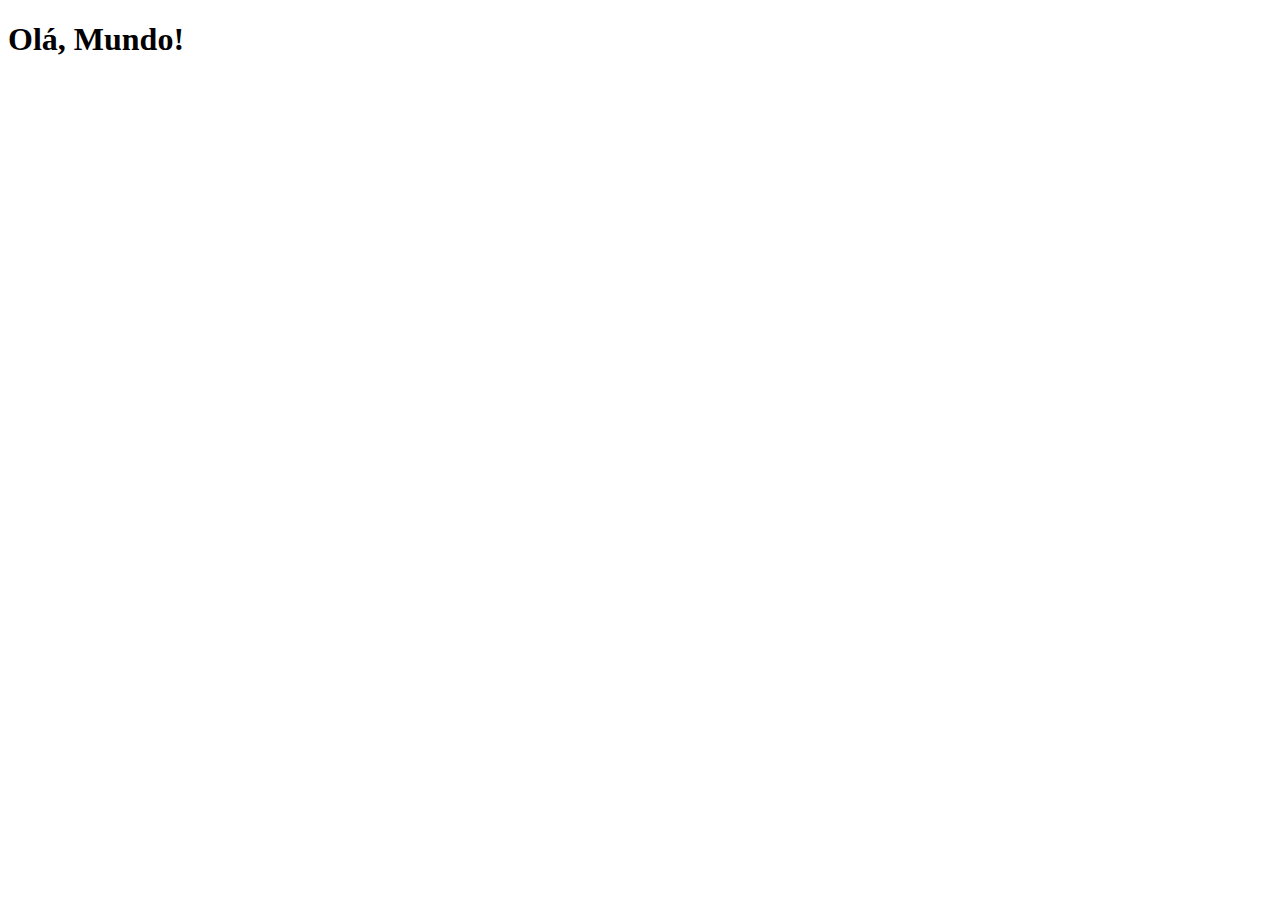
==== index.html @ 66534755 "Criei a página principal" ====
<!DOCTYPE html>
<html lang="pt - br">
<head>
    <meta charset="UTF-8">
    <meta name="viewport" content="width=device-width, initial-scale=1.0">
    <link rel="shortcut icon" href="favicon.ico" type="image/x-icon">
    <title>Projeto Redes Sociais</title>
</head>
<body>
    <h1>Olá, Mundo!</h1>
</body>
</html>
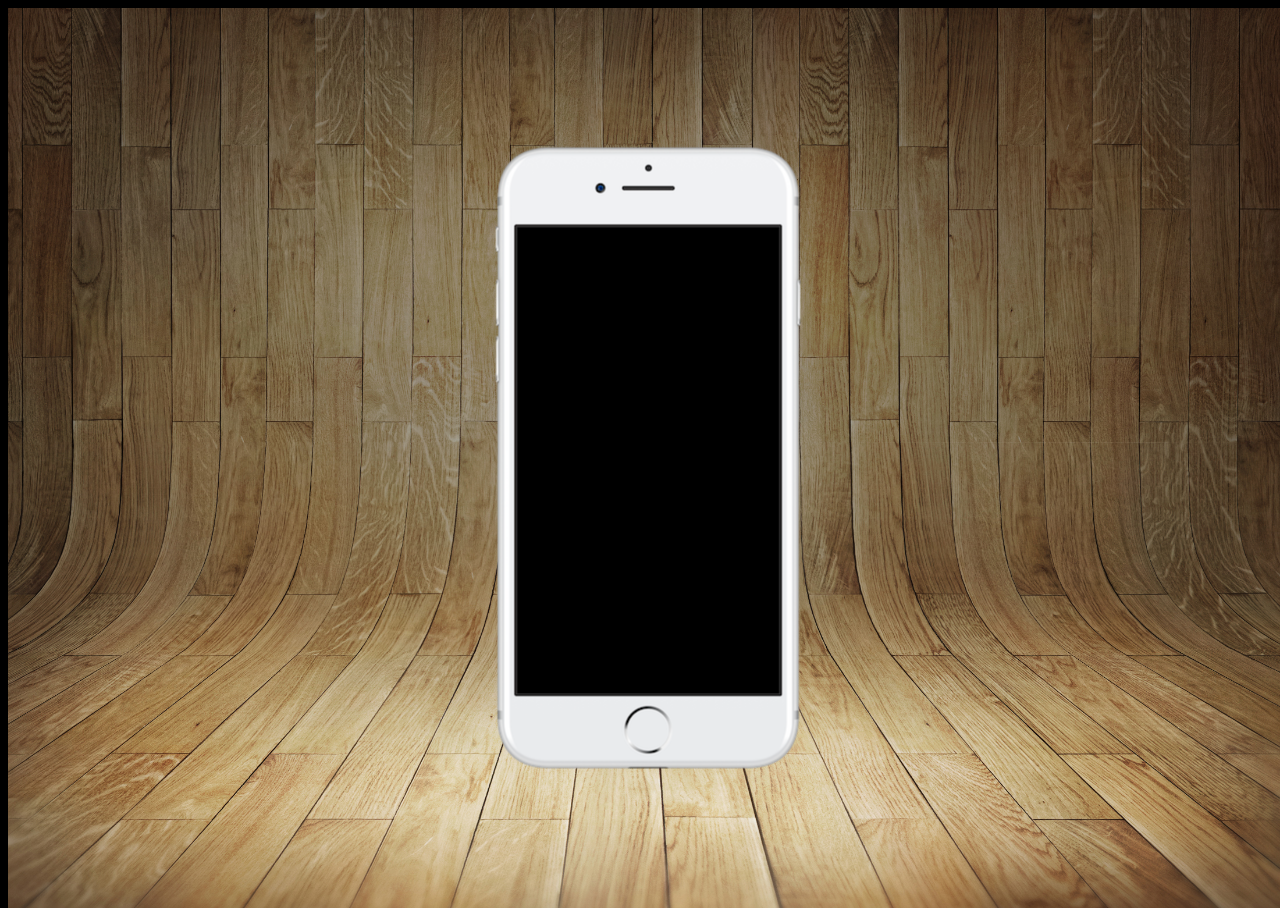
==== commit e93f2230: "acrescentado nova pasta" ====
--- a/index.html
+++ b/index.html
@@ -4,9 +4,18 @@
     <meta charset="UTF-8">
     <meta name="viewport" content="width=device-width, initial-scale=1.0">
     <link rel="shortcut icon" href="favicon.ico" type="image/x-icon">
+    <link rel="stylesheet" href="estilos/style.css">
     <title>Projeto Redes Sociais</title>
 </head>
 <body>
-    <h1>Olá, Mundo!</h1>
+    <main>
+        <section id="telefone">
+
+        </section>
+        <section id="redes-sociais">
+
+        </section>
+    </main>
+
 </body>
 </html>--- a/estilos/style.css
+++ b/estilos/style.css
@@ -0,0 +1,35 @@
+@charset "UTF - 8"
+
+* {
+ margin: 0px;
+ padding: 0px;
+ font-family: Arial, Helvetica, sans-serif;
+}
+
+html, body {
+ height: 100vh;
+ width: 100vw;
+ background-color: black;
+}
+
+body {
+    background: url('../imagens/fundo-madeira.jpg') no-repeat top center;
+    background-size: cover;
+    background-attachment: fixed;
+}
+
+main {
+    position: relative;
+    height: 100vh;
+    }
+
+section#telefone {
+    position: absolute;
+    top: 50%;
+    left: 50%;
+    transform: translate(-50%, -50%);
+
+    height: 627px;
+    width: 311px;
+    background: url('../imagens/frame-iphone.png') no-repeat;
+}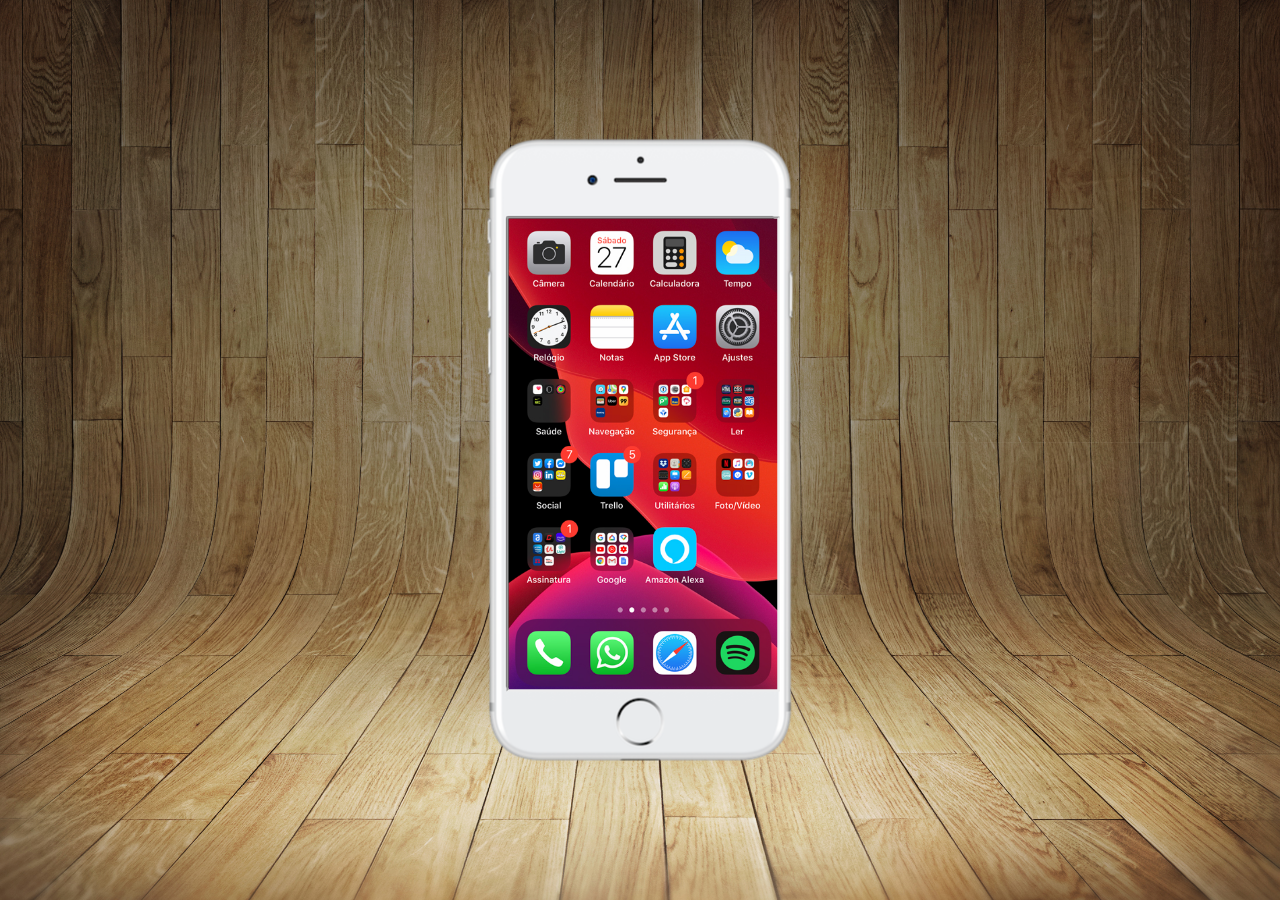
==== commit 125842fd: "criei a tela home" ====
--- a/index.html
+++ b/index.html
@@ -10,7 +10,7 @@
 <body>
     <main>
         <section id="telefone">
-
+        <iframe src="home.html" name="tela" id="tela"></iframe>
         </section>
         <section id="redes-sociais">
 
--- a/estilos/style.css
+++ b/estilos/style.css
@@ -1,35 +1,43 @@
-@charset "UTF - 8"
+@charset "UTF - 8";
 
 * {
- margin: 0px;
- padding: 0px;
- font-family: Arial, Helvetica, sans-serif;
-}
+    margin: 0px;
+    padding: 0px;
+    font-family: Arial, Helvetica, sans-serif;
+   }
+   
+   html, body {
+    height: 100vh;
+    width: 100vw;
+    background-color: black;
+   }
+   
+   body {
+       background: url('../imagens/fundo-madeira.jpg') no-repeat top center;
+       background-size: cover;
+       background-attachment: fixed;
+   }
+   
+   main {
+       position: relative;
+       height: 100vh;
+       }
+   
+   section#telefone {
+       position: absolute;
+       top: 50%;
+       left: 50%;
+       transform: translate(-50%, -50%);
+   
+       height: 627px;
+       width: 311px;
+       background: url('../imagens/frame-iphone.png') no-repeat;
+   }
 
-html, body {
- height: 100vh;
- width: 100vw;
- background-color: black;
-}
-
-body {
-    background: url('../imagens/fundo-madeira.jpg') no-repeat top center;
-    background-size: cover;
-    background-attachment: fixed;
-}
-
-main {
+   iframe#tela {
     position: relative;
-    height: 100vh;
-    }
-
-section#telefone {
-    position: absolute;
-    top: 50%;
-    left: 50%;
-    transform: translate(-50%, -50%);
-
-    height: 627px;
-    width: 311px;
-    background: url('../imagens/frame-iphone.png') no-repeat;
-}+    top: 80px;
+    left: 22px;
+    width: 269px;
+    height: 471px;
+   }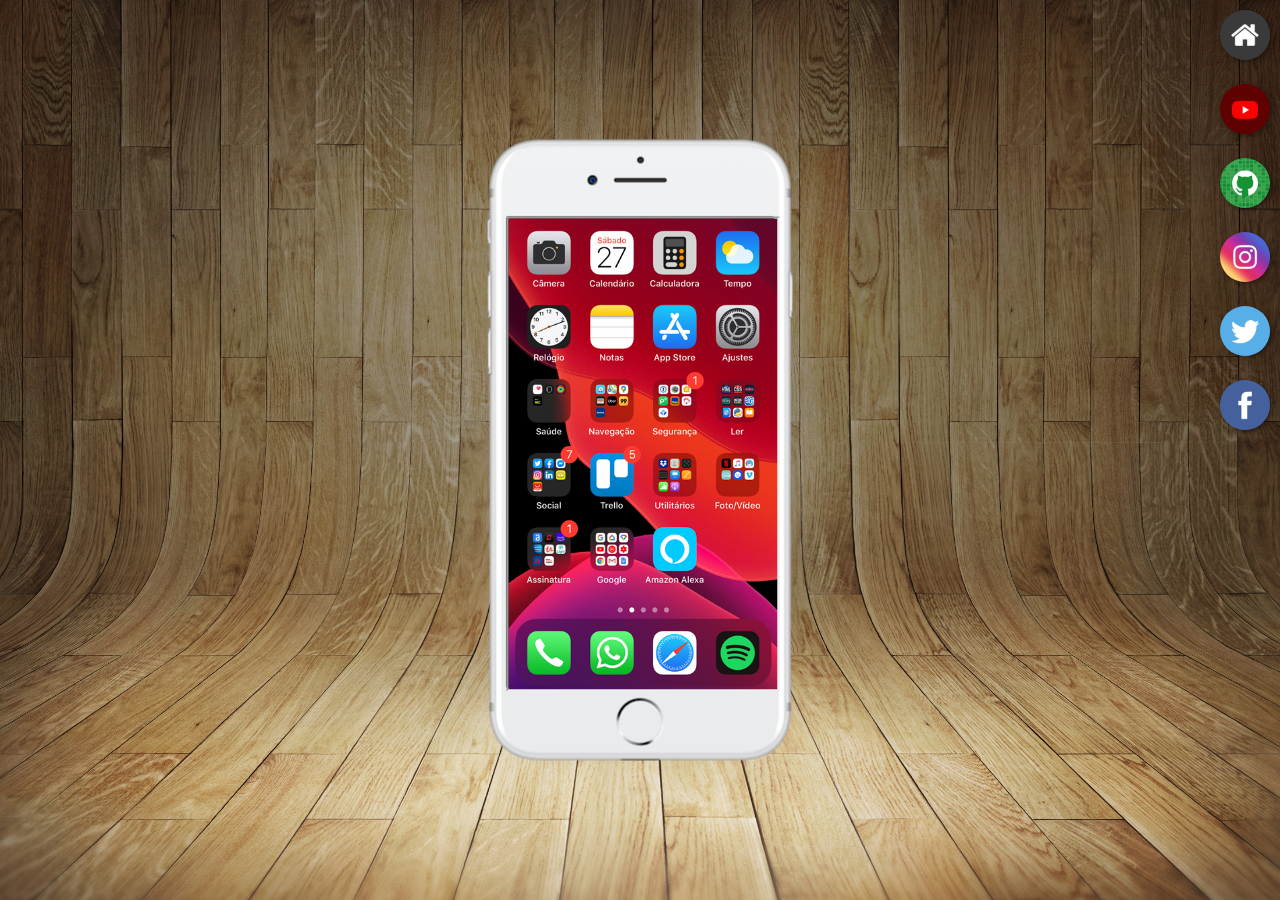
==== commit a55fc94b: "criei botoes na lateral" ====
--- a/index.html
+++ b/index.html
@@ -10,10 +10,17 @@
 <body>
     <main>
         <section id="telefone">
-        <iframe src="home.html" name="tela" id="tela"></iframe>
+        <iframe src="home.html" name="tela" id="tela">
+        Seu navegador não é compatível com isso.
+        </iframe>
         </section>
         <section id="redes-sociais">
-
+        <a href="#" target="tela"><img src="imagens/logo-home.jpg" alt="Home"></a><br>
+        <a href="#" target="tela"><img src="imagens/logo-youtube.jpg" alt="Youtube"></a><br>
+        <a href="#" target="tela"><img src="imagens/logo-github.jpg" alt="Github"></a><br>
+        <a href="#" target="telas"><img src="imagens/logo-instagram.jpg" alt="Instagram"></a> <br>
+        <a href="#" target="tela"><img src="imagens/logo-twitter.jpg" alt="Twitter"></a><br>
+        <a href="#" target="tela"><img src="imagens/logo-facebook.jpg" alt="Facebook"></a>
         </section>
     </main>
 
--- a/estilos/style.css
+++ b/estilos/style.css
@@ -40,4 +40,23 @@
     left: 22px;
     width: 269px;
     height: 471px;
+   }
+
+   section#redes-sociais {
+
+    text-align:right;
+   }
+    section#redes-sociais img {
+    width: 50px;
+    margin: 10px;
+    border-radius: 50%;
+    box-shadow: 2px 2px 5px rgba(0, 0, 0, 0.400);
+    box-sizing: border-box;
+   }
+
+   section#redes-sociais img:hover {
+    border: 2px solid rgba(255, 255, 255, 0.637);
+    transform: translate(-3px, -3px);
+    box-shadow: 5px 5px 10px rgba(0, 0, 0, 0.623);
+    transition: transform .3s border 1s;
    }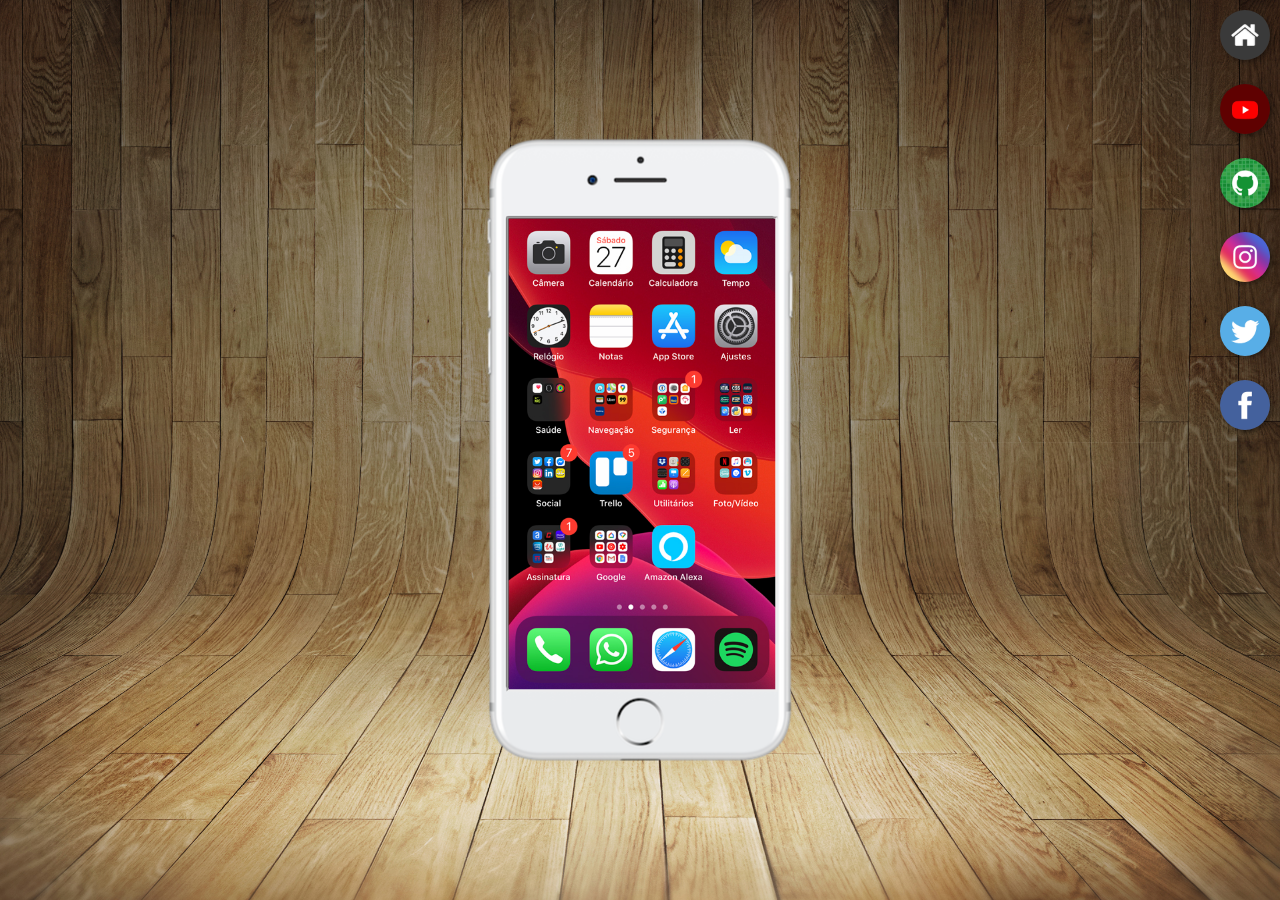
==== commit ef542b58: "nova pasta" ====
--- a/index.html
+++ b/index.html
@@ -15,8 +15,8 @@
         </iframe>
         </section>
         <section id="redes-sociais">
-        <a href="#" target="tela"><img src="imagens/logo-home.jpg" alt="Home"></a><br>
-        <a href="#" target="tela"><img src="imagens/logo-youtube.jpg" alt="Youtube"></a><br>
+        <a href="home.html" target="tela"><img src="imagens/logo-home.jpg" alt="Home"></a><br>
+        <a href="youtube.html" target="tela"><img src="imagens/logo-youtube.jpg" alt="Youtube"></a><br>
         <a href="#" target="tela"><img src="imagens/logo-github.jpg" alt="Github"></a><br>
         <a href="#" target="telas"><img src="imagens/logo-instagram.jpg" alt="Instagram"></a> <br>
         <a href="#" target="tela"><img src="imagens/logo-twitter.jpg" alt="Twitter"></a><br>
--- a/estilos/style.css
+++ b/estilos/style.css
@@ -38,7 +38,7 @@
     position: relative;
     top: 80px;
     left: 22px;
-    width: 269px;
+    width: 267px;
     height: 471px;
    }
 
